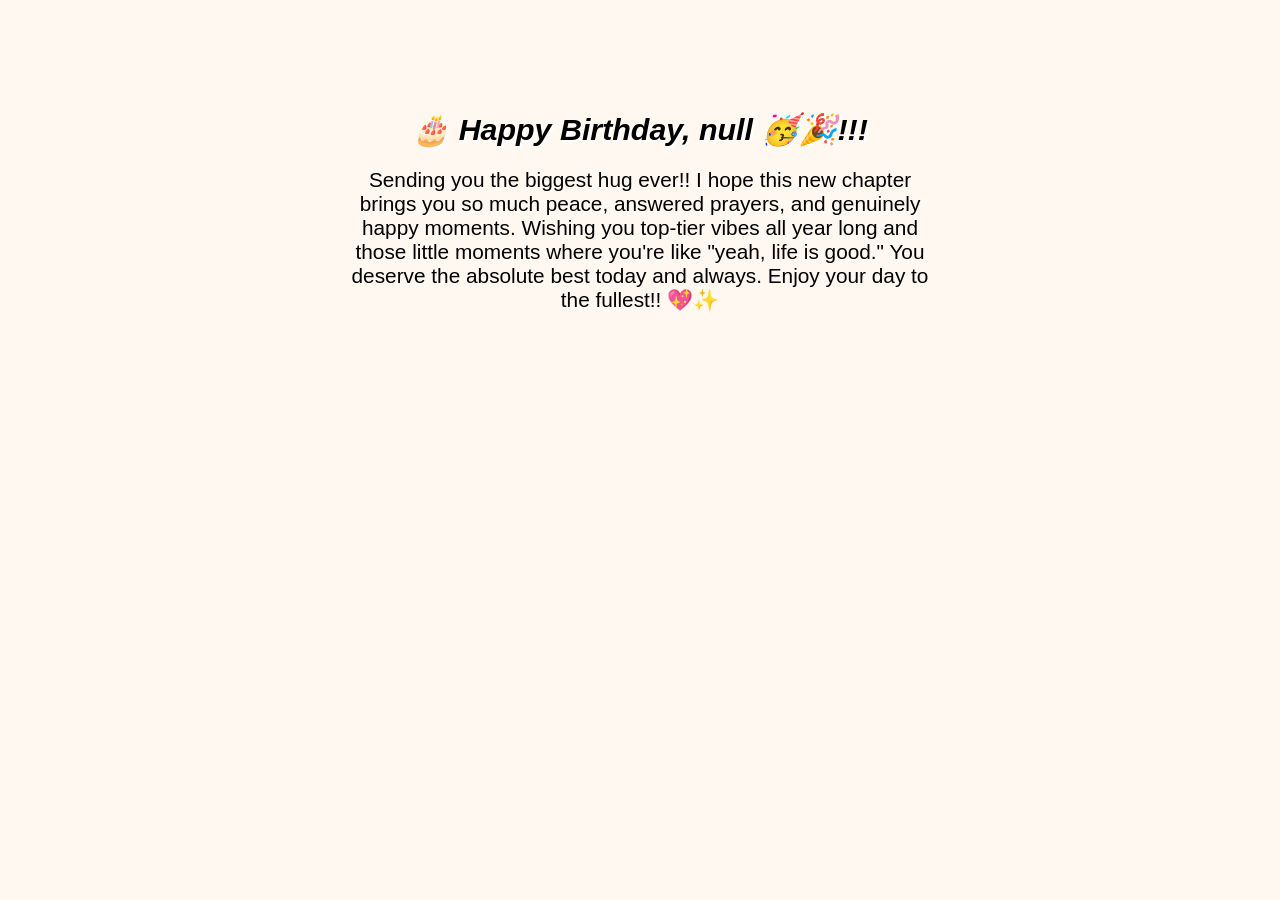
==== index.html @ c755ca50 "Rename homepage to index.html" ====
<!DOCTYPE html>
<html lang="en">
<head>
    <meta charset="UTF-8">
    <meta name="viewport" content="width=device-width, initial-scale=1.0">
    <title>Birthday Message</title>
    </head>
       <body>
        <div class="greet-card">
        <h1 id="greeting"></h1>
        <p id="message"></p>
    </div>
    <script>
        const name = localStorage.getItem("username");
        const color = localStorage.getItem("favColor");

        const greeting = document.getElementById('greeting');
        const message = document.getElementById('message');

        greeting.textContent = `🎂 Happy Birthday, ${name} 🥳🎉!!!`;
        greeting.style.color = color;

        message.textContent = `Sending you the biggest hug ever!! I hope this new chapter brings you so much peace, answered prayers, and genuinely happy moments. Wishing you top-tier vibes all year long and those little moments where you're like "yeah, life is good." You deserve the absolute best today and always. Enjoy your day to the fullest!! 💖✨`;
        message.style.color = color;
    </script>
    <style>
        body {
            background-color: #fff8f0;
            display: flex;
            justify-content: center;
            align-items: center;
            text-align: center;
        }
        .greet-card {
            margin-top: 5%;
            padding: 20px;
            animation: slideUp 3.5s ease infinite;
        }
        #greeting {
            font-family: 'Segoe UI', Tahoma, Geneva, Verdana, sans-serif;
            font-size: 1.9rem;
            font-weight: 900;
            font-style: italic;
            text-shadow: 2px 2px 2px white;
            animation: bounce 4s ease infinite;
        }

        #message {
            font-family: 'Gill Sans', 'Gill Sans MT', Calibri, 'Trebuchet MS', sans-serif;
            font-size: 1.3rem;
            max-width: 600px;
        }

        @keyframes slideUp {
            0% {
                opacity: 0.2;
            }
            50% {
                opacity: 0.6;
            }
            100% {
                opacity: 1;
            }
        }
    </style>
     </body>
     </html>
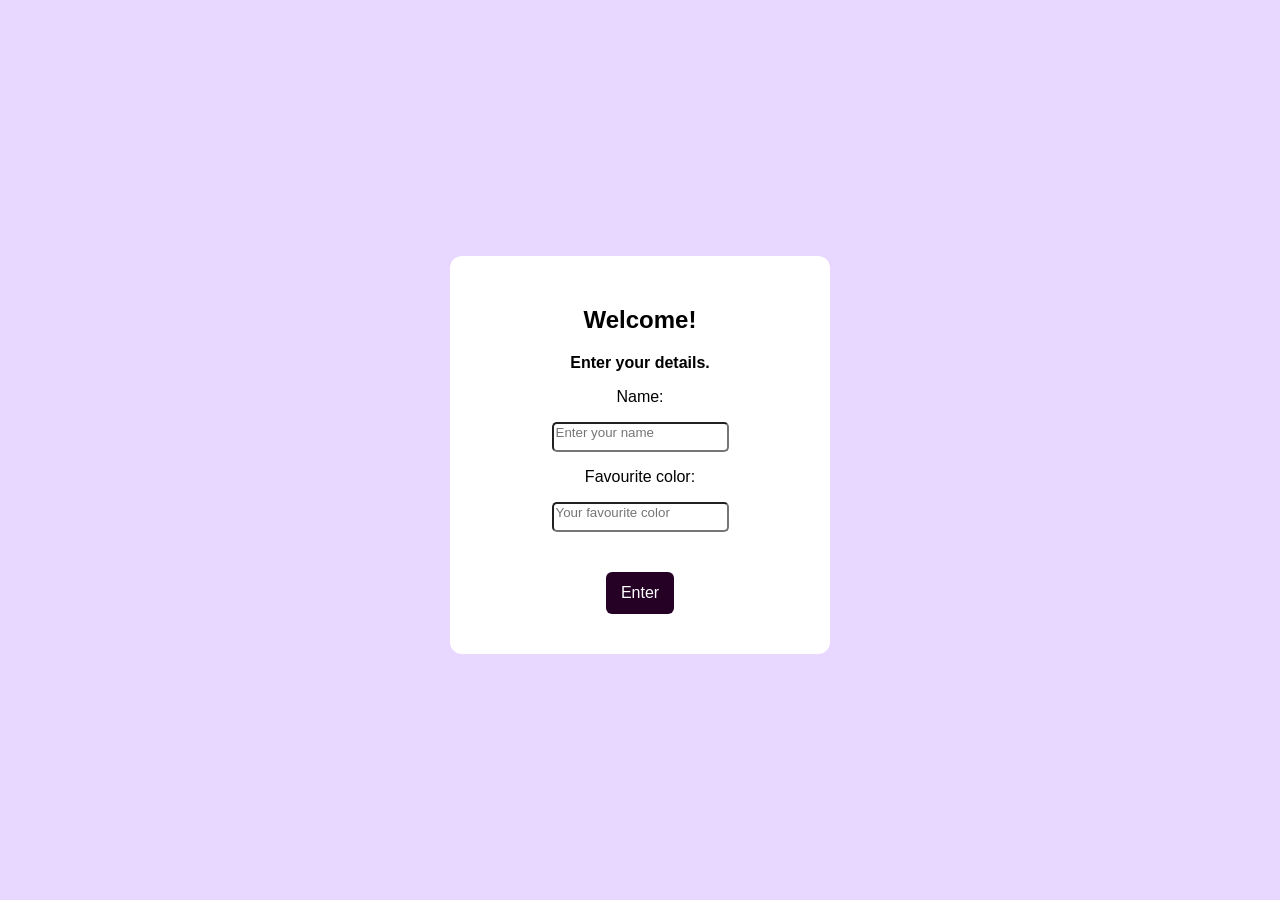
==== commit 2d11da96: "Rename Welcome! to index.html" ====
--- a/index.html
+++ b/index.html
@@ -1,67 +1,110 @@
 <!DOCTYPE html>
-<html lang="en">
 <head>
-    <meta charset="UTF-8">
-    <meta name="viewport" content="width=device-width, initial-scale=1.0">
-    <title>Birthday Message</title>
-    </head>
-       <body>
-        <div class="greet-card">
-        <h1 id="greeting"></h1>
-        <p id="message"></p>
+<meta charset="UTF-8">
+<meta name="viewport" content="width=device-width, initial-scale=1.0">
+<title> Welcome </title>
+</head>
+<body> 
+    <section class="card">
+        <div class="welcome">
+        <h1> Welcome!</h1>
+        <p><strong> Enter your details. </strong></p>
+        <p> Name:</p>
+        <input type="text" id="name" placeholder="Enter your name" required>
+        <p> Favourite color: </p>
+        <input type="text" id="color" placeholder="Your favourite color" required>
+        <p id="colorError"> </p>
+       </div>
+       <div>
+        <button onclick="saveData()"> Enter</button>
     </div>
     <script>
-        const name = localStorage.getItem("username");
-        const color = localStorage.getItem("favColor");
+        function saveData() {
+            let name = document.getElementById('name').value;
+            let color = document.getElementById('color').value.trim().toLowerCase();
+                if (
+                    color !== "blue" &&
+                    color !== "green" &&
+                    color !== "red" &&
+                    color !== "pink" &&
+                    color !== "purple" &&
+                    color !== "navy" &&
+                    color !=="yellow" &&
+                    color !== "indigo" &&
+                    color !== "white" &&
+                    color !== "violet" &&
+                    color !== "brown" &&
+                    color !=="cyan"
+                ){
+                    document.getElementById('colorError').textContent=
+                    "Color Invalid.";
+                    return;
+                }
+                
+            if (!name.trim() || !color.trim()){
+                return;
+            } 
+            localStorage.setItem("username", name);
+            localStorage.setItem("favColor", color);
+            window.location.href="openme.html";
 
-        const greeting = document.getElementById('greeting');
-        const message = document.getElementById('message');
-
-        greeting.textContent = `🎂 Happy Birthday, ${name} 🥳🎉!!!`;
-        greeting.style.color = color;
-
-        message.textContent = `Sending you the biggest hug ever!! I hope this new chapter brings you so much peace, answered prayers, and genuinely happy moments. Wishing you top-tier vibes all year long and those little moments where you're like "yeah, life is good." You deserve the absolute best today and always. Enjoy your day to the fullest!! 💖✨`;
-        message.style.color = color;
+        }
     </script>
-    <style>
-        body {
-            background-color: #fff8f0;
+     <style> 
+        body{
+            margin: 0;
+            height: 100vh;
             display: flex;
+            flex-direction: column;
             justify-content: center;
             align-items: center;
+            background-color: #e8d8ff;
+            font-family: 'Gill Sans', 'Gill Sans MT', Calibri, 'Trebuchet MS', sans-serif;
+        }
+        .card{
+            background-color: white;
+            width: 320px;
+            padding: 30px;
+            border-radius: 12px;
             text-align: center;
+            box-shadow:  0px 10px  white;
+            animation: slideUp 0.5s ease-out;
         }
-        .greet-card {
-            margin-top: 5%;
-            padding: 20px;
-            animation: slideUp 3.5s ease infinite;
+        #name{
+            padding-bottom: 10px;
+            font-family: 'Franklin Gothic Medium', 'Arial Narrow', Arial, sans-serif;
+            border-radius: 5px;
+            box-sizing: border-box;
         }
-        #greeting {
-            font-family: 'Segoe UI', Tahoma, Geneva, Verdana, sans-serif;
-            font-size: 1.9rem;
-            font-weight: 900;
-            font-style: italic;
-            text-shadow: 2px 2px 2px white;
-            animation: bounce 4s ease infinite;
+         #color{
+            padding-bottom: 10px;
+            font-family: 'Franklin Gothic Medium', 'Arial Narrow', Arial, sans-serif;
+            border-radius: 5px;
         }
-
-        #message {
-            font-family: 'Gill Sans', 'Gill Sans MT', Calibri, 'Trebuchet MS', sans-serif;
-            font-size: 1.3rem;
-            max-width: 600px;
+        #colorError{
+            color: rgb(146, 2, 2);
+            font-size: 25px;
         }
-
-        @keyframes slideUp {
-            0% {
-                opacity: 0.2;
-            }
-            50% {
-                opacity: 0.6;
-            }
-            100% {
-                opacity: 1;
-            }
+    button{
+        margin-top: 15px;
+        padding: 12px 15px;
+        border: none;
+        border-radius: 6px;
+        background: rgb(37, 1, 37);
+        color: white;
+        font-size: 16px;
+        cursor: pointer;
+        transition: 3s;
+    }
+     @keyframes slideUp{
+        0%{
+            opacity: 0;
+            transform: translateY(80px);
         }
+        100%{
+            opacity: 1;
+            transform: translateY(0) scale(1);
+        }
+    }
     </style>
-     </body>
-     </html>+   </body> 
